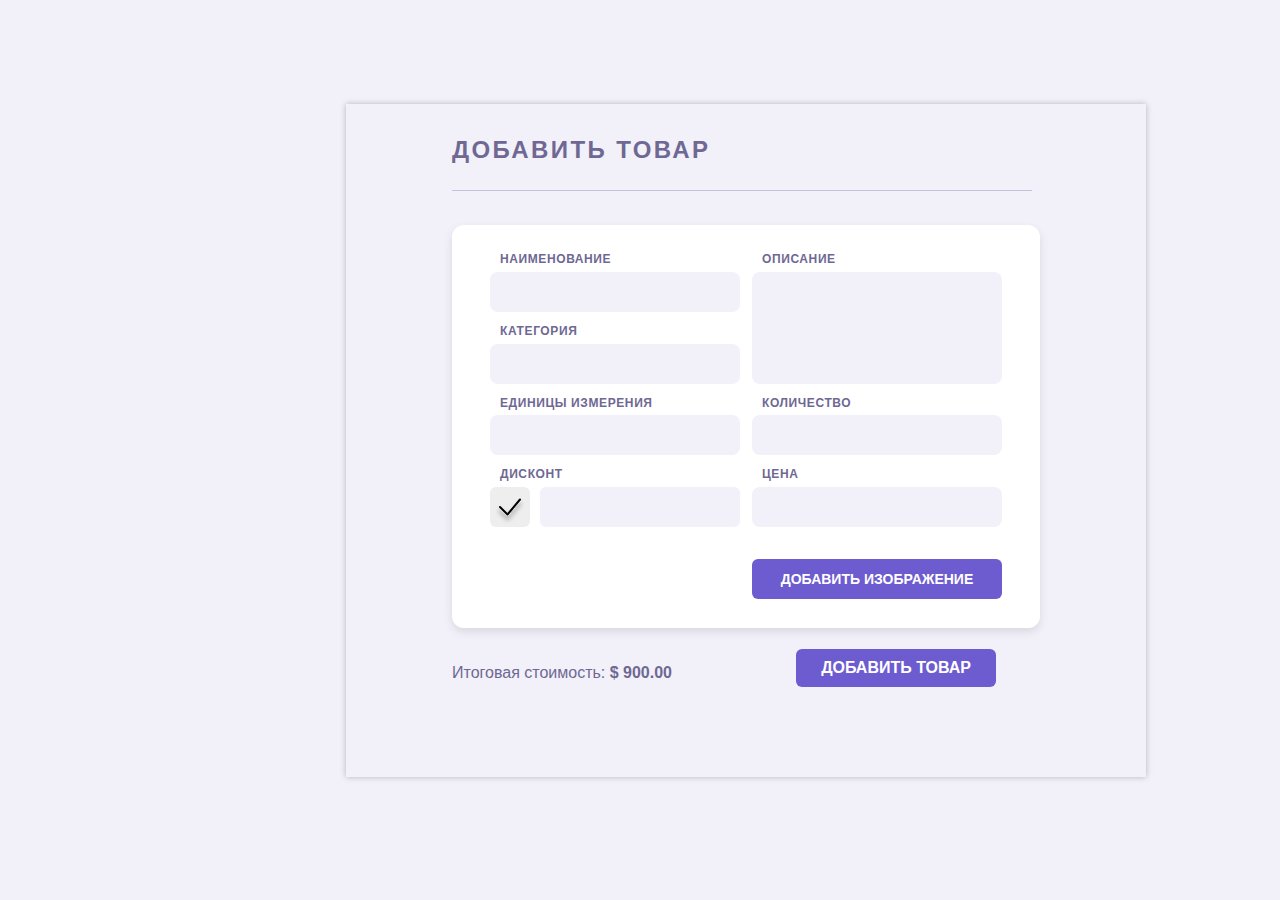
==== crm.html @ d975ebad "сообщение" ====
<!DOCTYPE html>
<html lang="ru">

<head>
  <meta charset="utf-8">
  <title>CRM</title>
  <!-- <link rel="stylesheet" href="normalize.css">
  <link rel="stylesheet" href="style.css"> -->
  <link rel="stylesheet" href="index.css">
</head>

<body class="page">

  <fieldset class="dialog">

    <h1 class="form__title">ДОБАВИТЬ ТОВАР</h1>

    <img src="img/line.svg" alt="линия" class="line">

    <form class="form">

      <fieldset class="form-container">

        
          
          <fieldset class="form__group1">
          <label for="name" class="form__label">НАИМЕНОВАНИЕ
          </label>
          <input type="text" id="name" name="name" class="form__input">
          </fieldset>

        <fieldset class="form__group2">
          <label for="category" class="form__label">КАТЕГОРИЯ
          </label>
          <input type="text" id="category" name="category" class="form__input">
        </fieldset>

        <fieldset class="form__group3">
          <label for="unit" class="form__label">ЕДИНИЦЫ ИЗМЕРЕНИЯ
          </label>
          <input type="text" id="unit" name="unit" class="form__input">
        </fieldset>

        <fieldset class="form__group4">
          <label for="discount" class="form__label">ДИСКОНТ
          </label>
          <fieldset class="row">

            <!-- <input class="form__real-checkbox" checked type="checkbox" name="discount" id="yes">
            <span class="form__custom-checkbox"></span> -->

            <label class="checkbox" >
              <input class="checkbox__input" checked type="checkbox" name="discount" id="yes">
              <div class="checkbox__checkmark"></div>
            </label>

            <input class="form__input-2" type="text" name="discount-text" id="discount-text" >
          </fieldset>
        </fieldset>

        <fieldset class="form__group5">
          <label for="description" class="form__label">ОПИСАНИЕ
          </label>
          <textarea id="description" name="description" class="form__textarea"></textarea>
        </fieldset>

        <fieldset class="form__group6">
          <label for="quantity" class="form__label">КОЛИЧЕСТВО
          </label>
          <input type="number" id="quantity" name="quantity" class="form__input">
        </fieldset>

        <fieldset class="form__group7">
          <label for="price" class="form__label">ЦЕНА
          </label>
          <input type="text" id="price" name="price" class="form__input">
        </fieldset>

        <div class="button-container">
        <button type="submit" class="button">ДОБАВИТЬ ИЗОБРАЖЕНИЕ
        </button>
      </div>

      </fieldset>

    </form>
    <p class="textic">Итоговая стоимость: <b> $ 900.00</b></p>

    <button type="submit" class="form__button">ДОБАВИТЬ ТОВАР
    </button>

    <!-- <a class="close" href="#">
      <svg width="24" height="24" viewBox="0 0 24 24" fill="none" xmlns="http://www.w3.org/2000/svg">
        <path d="M2 2L22 22" stroke="#6E6893" stroke-width="3" stroke-linecap="round" />
        <path d="M2 22L22 2" stroke="#6E6893" stroke-width="3" stroke-linecap="round" />
      </svg>
    </a> -->

  </fieldset>





</body>
---- style.css ----
* {
  box-sizing: border-box;
}
html {
    box-sizing: border-box;
}

body {
    font-family: "Inter", sans-serif;
    background-color: #F2F0F9;
    display: flex;
    align-items: center;
    justify-content: center; 
    color: #6e6893;
    margin-bottom: 99px;
    margin-top: 104px;
    margin-left: 106px;
    margin-right: 106px;
}

.page {
    display: flex;
    justify-content: center;
    align-items: center;
    width: 100%;
}

.dialog{
  max-width: 792px;
  padding: 32px 106px 99px;
  background-color: red;

  box-shadow: 0 0 6px 0 rgba(0, 0, 0, 0.25);
  background: #f2f0f9;
  position: relative;
  vertical-align: middle;/* display: flex;
  flex-direction: column;
  justify-content: center;
  align-items: center;
  height: 100vh; */
}

.form__title {

  font-weight: 700;
  font-size: 24px;
  letter-spacing: 0.1em;
  text-transform: uppercase;
  color: #6e6893;

  margin-bottom: 43px;
}
.line {
  position: relative;
  bottom: 30px;
}

/* .form {
  background-color: #9d8fcf;
  text-align: left;

  button{
    margin-top: 32px;
    margin-right: 28px;
  }
  position: relative;
} */

.form-container {
    width: 580px;
    height: 403px;
    background: #FFFFFF;
    padding: 28px 38px;
    border-radius: 12px;
    box-shadow: 0px 4px 10px rgba(0, 0, 0, 0.1);
    /* align-items: center; */
    font-size: 12px;
    display: grid;
    grid-template-columns: 1fr 1fr;
    grid-template-rows: repeat(5, 1fr);
    grid-template-areas: "a b"
    "c b"
    "d e"
    "f g"
    "h i";
    /* display: flex;
    flex-direction: column; */
    gap: 12px;

    text-align: left;
}


  .form__group1 {
    grid-area: a;
    display: flex;
    flex-direction: column;
    gap: 5px;
  }
  .form__group2 {
    grid-area: c;
    display: flex;
    flex-direction: column;
    gap: 5px;
  }
  .form__group3 {
    grid-area: d;
    display: flex;
    flex-direction: column;
    gap: 5px;
  }
  .form__group4 {
    grid-area: f;
    display: flex;
    flex-direction: column;
    gap: 5px;
  }
  .form__group5 {
    grid-area: b;
    display: flex;
    flex-direction: column;
    gap: 5px;
  }
  .form__group6 {
    grid-area: e;
    display: flex;
    flex-direction: column;
    gap: 5px;
  }
  .form__group7 {
    grid-area: g;
    display: flex;
    flex-direction: column;
    gap: 5px;
  }
  .form__label {
    margin-left: 10px;

    font-weight: 600;
    font-size: 12px;
    letter-spacing: 0.05em;
    text-transform: uppercase;
    color: #6e6893;

  }
  
  .form__input,
  .form__textarea {
    width: 250px;
    height: 40px;
    padding: 12px 12px;
    font-size: 12px;
    /* border: 1px solid #CCCCCC; */
    border: none;
    border-radius: 8px;
    background-color: #F2F0F9;
    outline: none;
    transition: border 0.2s;
    text-align: left;
  }
  
  .form__input:focus,
  .form__textarea:focus {
    border-color: #5c5cff;
  }
  
  .form__textarea {
    resize: none;
    height: 112px;
    text-align: left;
  }
  
  /* .form__checkbox {
    width: 40px;
    height: 40px;
    cursor: pointer;
    color: #6e6893;
    background-color: #F2F0F9;
    border: 0;
    border-radius: 6px;
  } */

  .form__real-checkbox {
    width: 0;
    height: 0;
    opacity: 0;
    position: absolute;
    /* appearance: none; */
  }

  .form__custom-checkbox {
    position: relative;
    display: inline-block;
    width: 40px;
    height: 40px;
    cursor: pointer;
    color: #6e6893;
    background-color: #F2F0F9;
    border: 0;
    border-radius: 6px;
  }

  /* .form__real-checkbox::before {
    content: "";
    display: inline-block;
    width: 13px;
    height: 13px;
    background-image: url("img/galochka.svg");
    background-size: contain;
    background-repeat: no-repeat;
    position: absolute;
    left: 50%;
    top: 50%;
    transform: translate(-50%, -50%) scale(0);
    margin-top: 1px;
    transition: 0.2s ease-in;
  } */

  .form__real-checkbox:checked + .form__custom-checkbox::before {
    /* transform: translate(-50%, -50%) scale(1); */
    content: "";
    display: inline-block;
    width: 13px;
    height: 13px;
    background-image: url("img/galochka.svg");
    background-size: contain;
    background-repeat: no-repeat;
    position: absolute;
    left: 50%;
    top: 50%;
    transform: translate(-50%, -50%) scale(0);
    margin-top: 1px;
    transition: 0.2s ease-in;
  }
  
  .button-container {

    /* width: 200px;
    height: 39px; */
    color: #FFFFFF;
    border: none;
    padding: 10px 25px;

    font-weight: 600;
    font-size: 16px;
    text-transform: uppercase;
    color: #fff;

    border-radius: 6px;
    cursor: pointer;
    transition: background-color 0.2s;
    /* align-items: center; */

    /* margin-left: 458px; */
    position: absolute;
    right: 134px;
    bottom: 28px;
  }
  
  .button {
    width: 250px;
    height: 40px;
    background-color: #6D5BD0;
    /* width: 200px;
    height: 39px; */
    color: #FFFFFF;
    border: none;
    padding: 10px 25px;

    font-weight: 600;
    font-size: 14px;
    text-transform: uppercase;
    color: #fff;

    border-radius: 6px;
    cursor: pointer;
    transition: background-color 0.2s;
    /* align-items: center; */

    /* margin-left: 458px; */
    position: absolute;
    right: 10px;
    
    bottom: 150px;
  }
  .form__button {
    background-color: #6D5BD0;
    /* width: 200px;
    height: 39px; */
    color: #FFFFFF;
    border: none;
    padding: 10px 25px;

    font-weight: 600;
    font-size: 16px;
    text-transform: uppercase;
    color: #fff;

    border-radius: 6px;
    cursor: pointer;
    transition: background-color 0.2s;
    /* align-items: center; */

    /* margin-left: 458px; */
    position: absolute;
    right: 150px;
    bottom: 90px;
  }
  .textic {
    position: relative;
    top: 20px;
  }
  
  .form__button:hover {
    background-color: #4A4ACB;

  }

  .row{
    width: 200px;
    display: flex;
    gap: 10px;
    align-items: center;
  }
  .form__input-check{
    width: 40px;
    height: 40px;
    cursor: pointer;
    color: #6e6893;
    background-color: #F2F0F9;
    border: 0;
    border-radius: 6px;
    appearance: none
  }
  .form__input-2{
    width: 200px;
    height: 40px;
    flex-grow: 1;
    border-radius: 6px;
    background-color: #EEEEEE;
    border: none;
    pointer-events: none;
  }

  .close{
    position: absolute;
    top: 20px;
    right: 30px;
  }
---- index.css ----
@import "normalize.css";

@import "style.css";

@import "./cb.css";
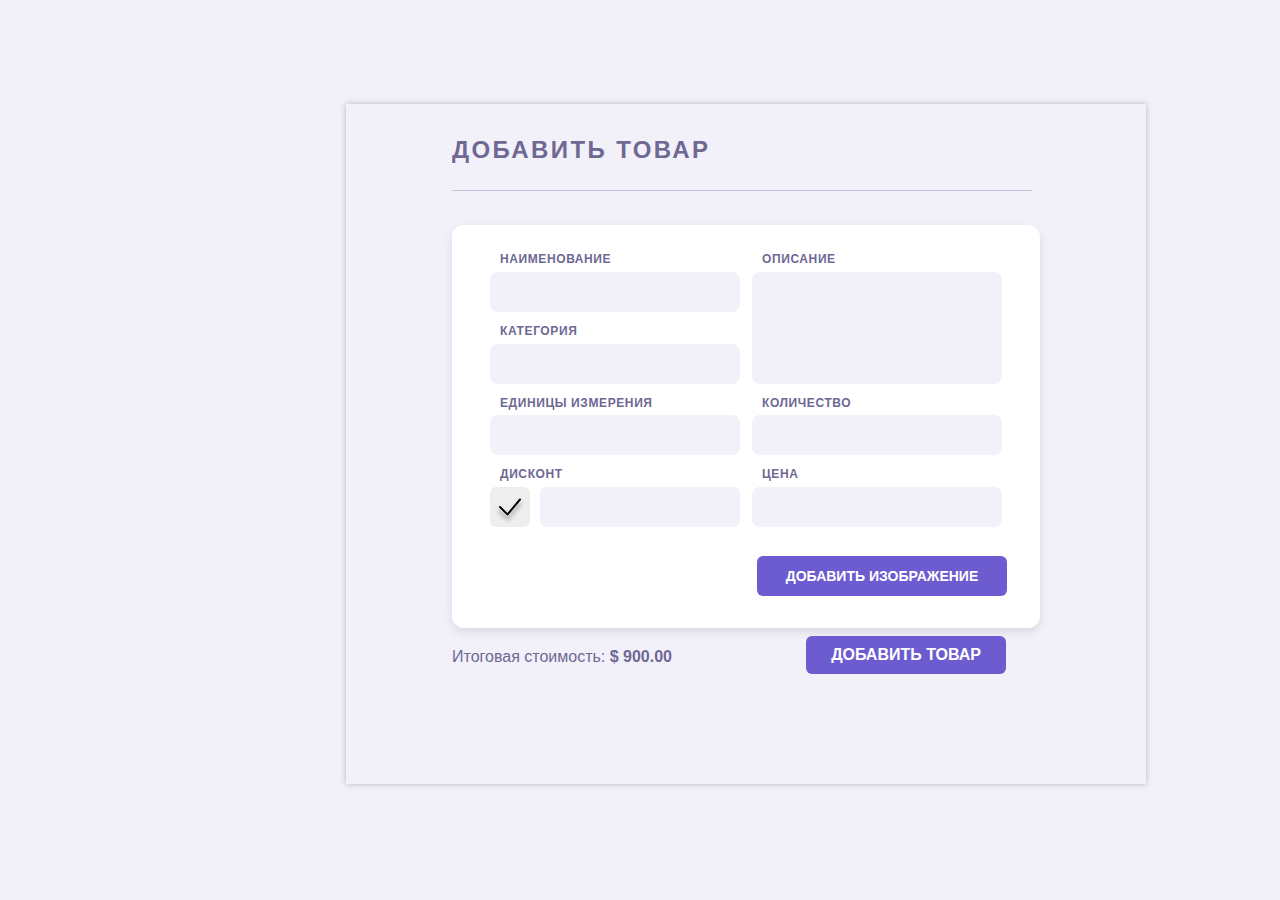
==== commit 09597b05: "сообщение" ====
--- a/crm.html
+++ b/crm.html
@@ -11,7 +11,7 @@
 
 <body class="page">
 
-  <fieldset class="dialog">
+  <div class="dialog">
 
     <h1 class="form__title">ДОБАВИТЬ ТОВАР</h1>
 
@@ -42,7 +42,7 @@
         </fieldset>
 
         <fieldset class="form__group4">
-          <label for="discount" class="form__label">ДИСКОНТ
+          <label  class="form__label">ДИСКОНТ
           </label>
           <fieldset class="row">
 
@@ -88,6 +88,7 @@
 
     <button type="submit" class="form__button">ДОБАВИТЬ ТОВАР
     </button>
+  </div>
 
     <!-- <a class="close" href="#">
       <svg width="24" height="24" viewBox="0 0 24 24" fill="none" xmlns="http://www.w3.org/2000/svg">
@@ -96,10 +97,4 @@
       </svg>
     </a> -->
 
-  </fieldset>
-
-
-
-
-
 </body>--- a/style.css
+++ b/style.css
@@ -26,7 +26,8 @@
 }
 
 .dialog{
-  max-width: 792px;
+  max-width: 800px;
+  height: 680px;
   padding: 32px 106px 99px;
   background-color: red;
 
@@ -134,7 +135,7 @@
     gap: 5px;
   }
   .form__label {
-    margin-left: 10px;
+    padding-left: 10px;
 
     font-weight: 600;
     font-size: 12px;
@@ -279,9 +280,9 @@
 
     /* margin-left: 458px; */
     position: absolute;
-    right: 10px;
+    right: 5px;
     
-    bottom: 150px;
+    bottom: 160px;
   }
   .form__button {
     background-color: #6D5BD0;
@@ -303,12 +304,13 @@
 
     /* margin-left: 458px; */
     position: absolute;
-    right: 150px;
-    bottom: 90px;
+    right: 140px;
+    bottom: 110px;
   }
   .textic {
     position: relative;
     top: 20px;
+    margin: 0 auto;
   }
   
   .form__button:hover {
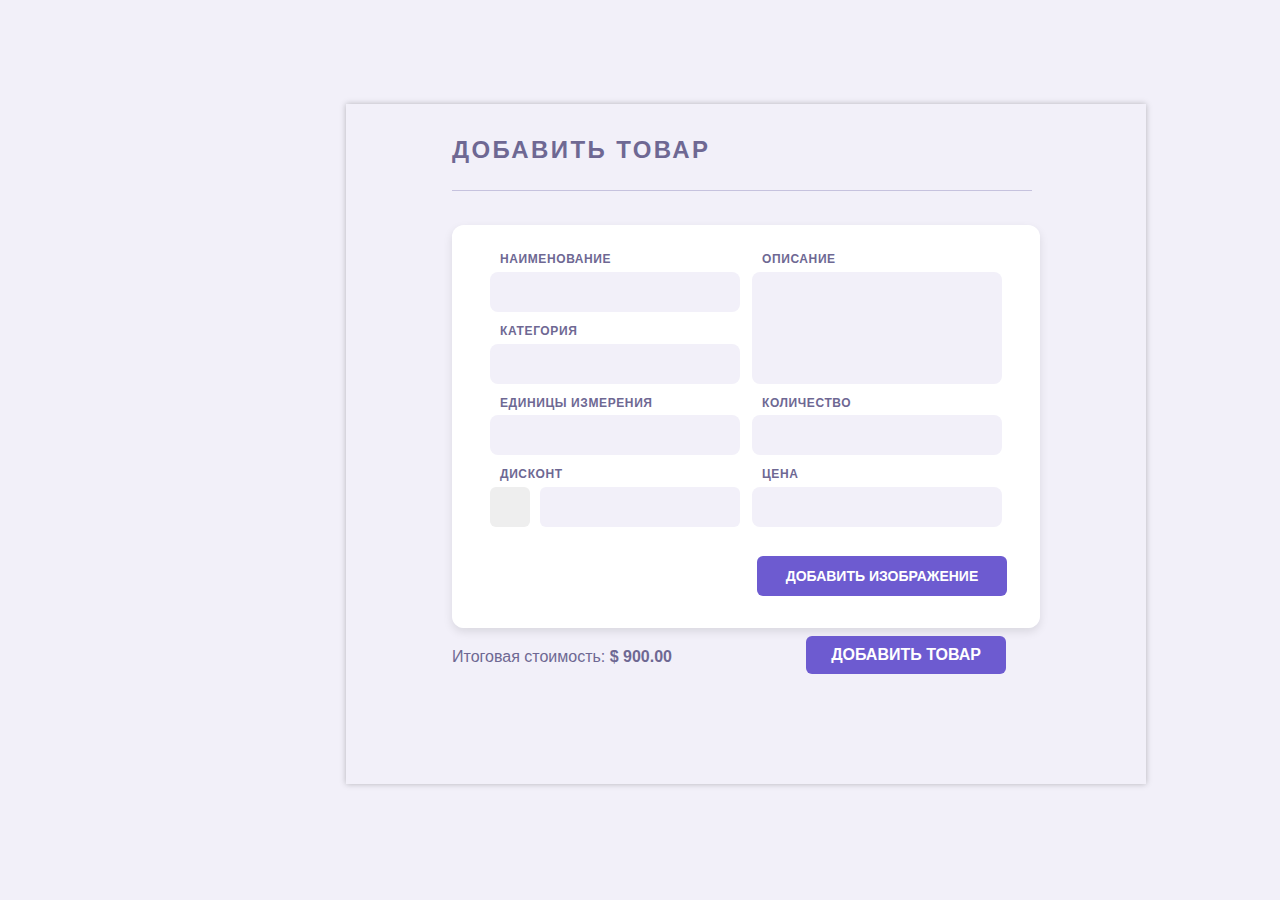
==== commit 17ef955d: "сообщение" ====
--- a/crm.html
+++ b/crm.html
@@ -51,7 +51,6 @@
 
             <label class="checkbox" >
               <input class="checkbox__input" checked type="checkbox" name="discount" id="yes">
-              <div class="checkbox__checkmark"></div>
             </label>
 
             <input class="form__input-2" type="text" name="discount-text" id="discount-text" >
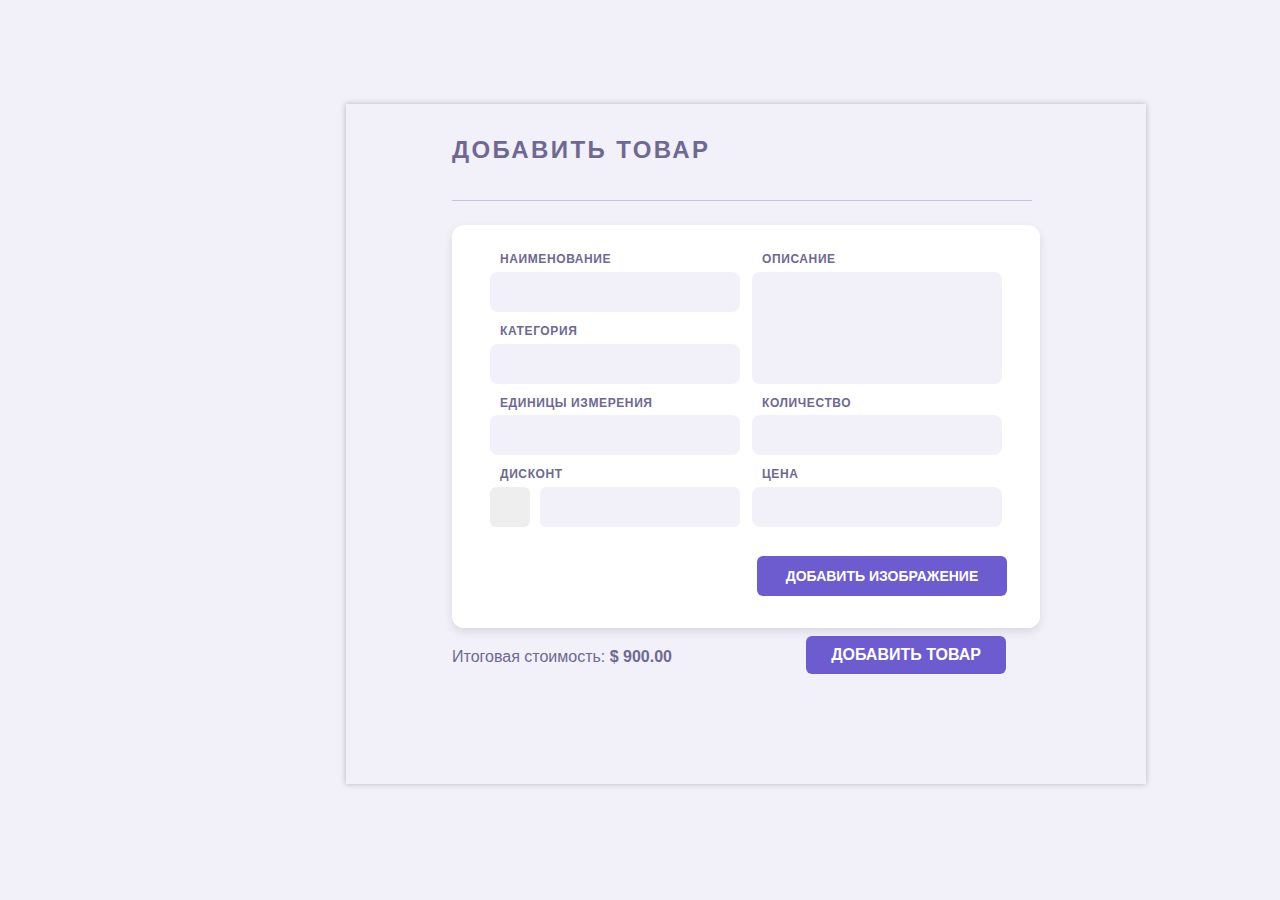
==== commit 7062bece: "Название твоего комита" ====
--- a/crm.html
+++ b/crm.html
@@ -7,6 +7,8 @@
   <!-- <link rel="stylesheet" href="normalize.css">
   <link rel="stylesheet" href="style.css"> -->
   <link rel="stylesheet" href="index.css">
+
+  <link rel="stylesheet" href="einstein.js">
 </head>
 
 <body class="page">
--- a/index.css
+++ b/index.css
@@ -5,3 +5,6 @@
 
 @import "./cb.css";
 
+@import "./cms.css";
+
+
